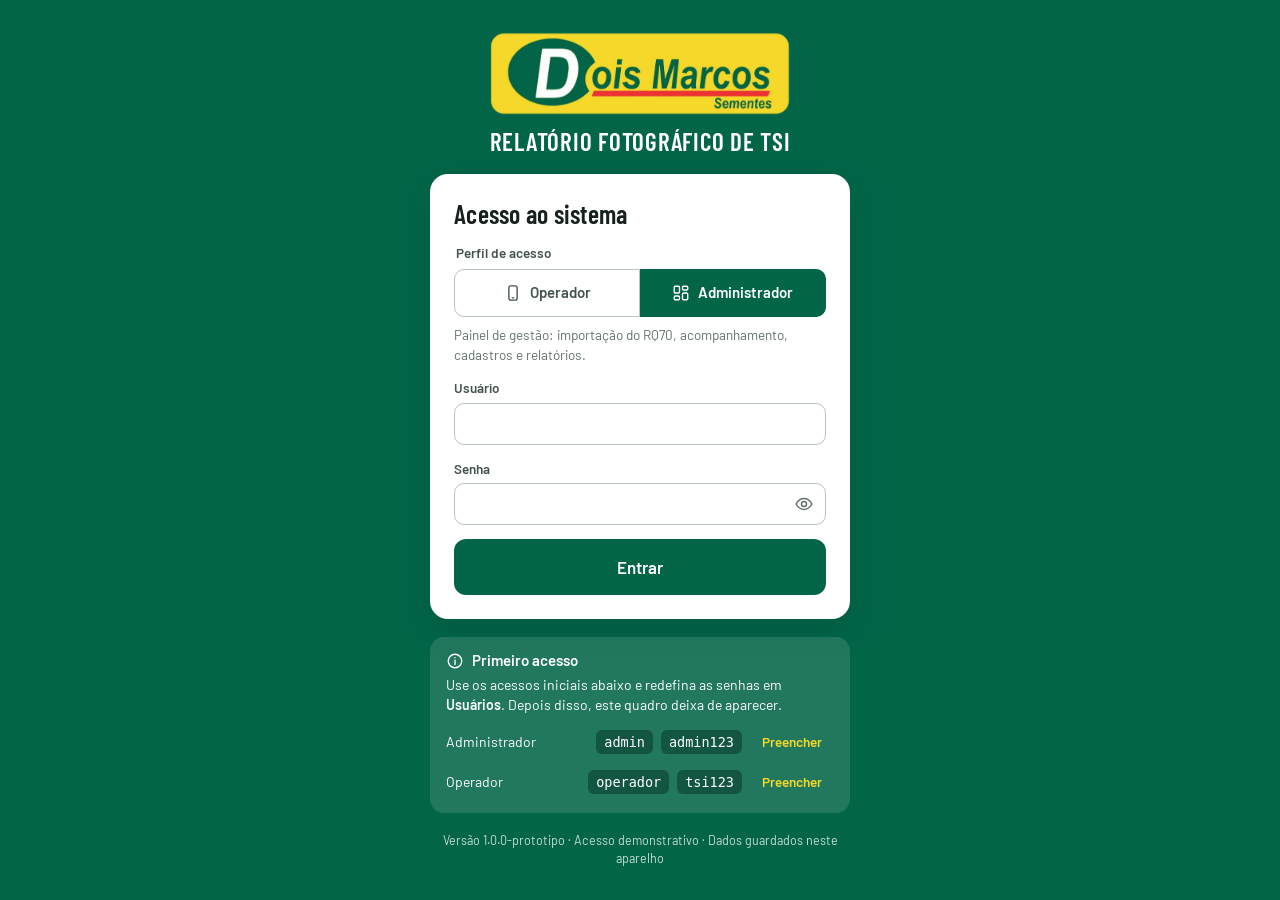
==== tsi-dois-marcos/index.html @ 7e311317 "Add files via upload" ====
<!DOCTYPE html>
<html lang="pt-BR">
<head>
  <meta charset="utf-8">
  <meta name="viewport" content="width=device-width, initial-scale=1, viewport-fit=cover">
  <title>TSI Dois Marcos</title>
  <meta name="description" content="Relatório fotográfico de Tratamento Industrial de Sementes (TSI) — Dois Marcos Sementes">
  <meta name="theme-color" content="#026548">
  <meta name="mobile-web-app-capable" content="yes">
  <meta name="apple-mobile-web-app-capable" content="yes">
  <meta name="apple-mobile-web-app-title" content="TSI Dois Marcos">
  <meta name="apple-mobile-web-app-status-bar-style" content="default">
  <meta name="format-detection" content="telephone=no">
  <link rel="manifest" href="manifest.webmanifest">
  <link rel="icon" type="image/png" sizes="48x48" href="assets/icones/favicon-48.png">
  <link rel="icon" type="image/png" sizes="192x192" href="assets/icones/icone-192.png">
  <link rel="apple-touch-icon" href="assets/icones/apple-touch-icon.png">
  <link rel="stylesheet" href="css/fontes.css">
  <link rel="stylesheet" href="css/estilos.css">
</head>
<body data-interface="acesso">
  <div id="app">
    <div class="abertura">
      <img src="assets/logo-dois-marcos.png" alt="Dois Marcos Sementes" width="751" height="208">
      <p>Abrindo o sistema…</p>
      <noscript><p>Este sistema precisa do JavaScript ativado no navegador.</p></noscript>
    </div>
  </div>

  <!-- Núcleo: configuração, utilitários, logomarca embutida e banco local -->
  <script defer src="js/core/config.js"></script>
  <script defer src="js/core/util.js"></script>
  <script defer src="js/core/recursos.js"></script>
  <script defer src="js/core/db.js"></script>
  <script defer src="js/core/repositorio.js"></script>

  <!-- Regras de negócio -->
  <script defer src="js/servicos/historico.js"></script>
  <script defer src="js/servicos/auth.js"></script>
  <script defer src="js/servicos/usuarios.js"></script>
  <script defer src="js/servicos/maquinas.js"></script>
  <script defer src="js/servicos/ordens.js"></script>
  <script defer src="js/servicos/sincronizacao.js"></script>
  <script defer src="js/servicos/registros.js"></script>
  <script defer src="js/servicos/importacao.js"></script>
  <script defer src="js/servicos/imagem.js"></script>
  <script defer src="js/servicos/arquivos.js"></script>
  <script defer src="js/servicos/pdf.js"></script>

  <!-- Interface -->
  <script defer src="js/ui/base.js"></script>
  <script defer src="js/ui/graficos.js"></script>
  <script defer src="js/ui/login.js"></script>
  <script defer src="js/ui/operador.js"></script>
  <script defer src="js/ui/adm/comum.js"></script>
  <script defer src="js/ui/adm/estrutura.js"></script>
  <script defer src="js/ui/adm/painel.js"></script>
  <script defer src="js/ui/adm/registros.js"></script>
  <script defer src="js/ui/adm/ordens.js"></script>
  <script defer src="js/ui/adm/importacao.js"></script>
  <script defer src="js/ui/adm/maquinas.js"></script>
  <script defer src="js/ui/adm/usuarios.js"></script>
  <script defer src="js/ui/adm/historico.js"></script>
  <script defer src="js/app.js"></script>

  <!-- SheetJS (vendor/xlsx.full.min.js) e jsPDF (vendor/jspdf.umd.min.js) são carregados
       sob demanda: ver BIBLIOTECAS em js/core/config.js -->
</body>
</html>
---- tsi-dois-marcos/css/fontes.css ----
/* Fontes locais (funcionam sem internet). Barlow e Barlow Condensed — licença SIL OFL 1.1,
   ver assets/fontes/OFL-Barlow.txt */
@font-face {
  font-family: "Barlow";
  font-style: normal;
  font-weight: 400;
  font-display: swap;
  src: url("../assets/fontes/barlow-latin-400-normal.woff2") format("woff2");
}
@font-face {
  font-family: "Barlow";
  font-style: normal;
  font-weight: 500;
  font-display: swap;
  src: url("../assets/fontes/barlow-latin-500-normal.woff2") format("woff2");
}
@font-face {
  font-family: "Barlow";
  font-style: normal;
  font-weight: 600;
  font-display: swap;
  src: url("../assets/fontes/barlow-latin-600-normal.woff2") format("woff2");
}
@font-face {
  font-family: "Barlow Condensed";
  font-style: normal;
  font-weight: 600;
  font-display: swap;
  src: url("../assets/fontes/barlow-condensed-latin-600-normal.woff2") format("woff2");
}
@font-face {
  font-family: "Barlow Condensed";
  font-style: normal;
  font-weight: 700;
  font-display: swap;
  src: url("../assets/fontes/barlow-condensed-latin-700-normal.woff2") format("woff2");
}
---- tsi-dois-marcos/css/estilos.css ----
/* ==========================================================================
   Relatório Fotográfico de TSI — Dois Marcos Sementes
   Layout: operador = coluna única com cabeçalho verde e barra de ação fixa no rodapé;
           administrador = menu lateral verde com a logomarca + área de trabalho clara.
   Tema único e claro (fundos brancos e neutros), com as cores institucionais.
   ========================================================================== */
:root {
  color-scheme: light;

  /* Verde institucional (amostrado da logomarca oficial) e derivados */
  --verde-950: #012e21;
  --verde-900: #01402e;
  --verde-800: #02513a;
  --verde-700: #026548;
  --verde-600: #0b7a59;
  --verde-500: #2a9472;
  --verde-200: #bfe0d3;
  --verde-100: #ddefe7;
  --verde-50: #eff7f3;

  /* Amarelo institucional */
  --amarelo-600: #e3c211;
  --amarelo-500: #f6d82a;
  --amarelo-200: #fbefa6;
  --amarelo-100: #fdf7d3;

  /* Neutros com leve viés para o verde da marca */
  --tinta: #17211d;
  --tinta-2: #44524c;
  --tinta-3: #63716b;
  --linha: #d9e0dc;
  --linha-forte: #b8c4be;
  --fundo: #f2f5f2;
  --superficie: #ffffff;
  --superficie-2: #f7f9f7;

  /* Cores de situação (separadas das cores da marca) */
  --ok: #17693f;
  --ok-fundo: #e2f3e9;
  --alerta: #8a5a00;
  --alerta-fundo: #fff3d1;
  --erro: #b42318;
  --erro-fundo: #fde8e6;
  --info: #1d5b85;
  --info-fundo: #e3eff8;
  --neutro: #4f5d57;
  --neutro-fundo: #e8edea;

  --grafico: var(--verde-600);
  --grafico-ativo: var(--verde-800);
  --foco: var(--verde-500);

  --raio-p: 6px;
  --raio: 10px;
  --raio-g: 14px;
  --sombra-1: 0 1px 2px rgba(1, 46, 33, 0.07), 0 1px 1px rgba(1, 46, 33, 0.04);
  --sombra-2: 0 12px 32px rgba(1, 46, 33, 0.18);

  --fonte-texto: "Barlow", "Segoe UI", Roboto, system-ui, -apple-system, "Helvetica Neue", Arial, sans-serif;
  --fonte-titulo: "Barlow Condensed", "Arial Narrow", "Roboto Condensed", "Segoe UI", Arial, sans-serif;

  --lado-e: max(16px, env(safe-area-inset-left, 0px));
  --lado-d: max(16px, env(safe-area-inset-right, 0px));

  padding-top: env(safe-area-inset-top, 0px);
  padding-bottom: env(safe-area-inset-bottom, 0px);
}

/* ---------- Base ---------- */
*, *::before, *::after { box-sizing: border-box; }
html { height: 100%; -webkit-text-size-adjust: 100%; text-size-adjust: 100%; }
body {
  margin: 0;
  min-height: 100%;
  display: flex;
  flex-direction: column;
  background: var(--fundo);
  color: var(--tinta);
  font: 400 16px/1.45 var(--fonte-texto);
  -webkit-font-smoothing: antialiased;
  -webkit-tap-highlight-color: transparent;
}
body[data-interface="acesso"] { background: var(--verde-700); }
body::before {   /* pinta a faixa da barra de status do celular com o verde do cabeçalho */
  content: "";
  position: fixed;
  inset: 0 0 auto;
  height: env(safe-area-inset-top, 0px);
  z-index: 10;
  background: var(--verde-700);
}
body.com-modal { overflow: hidden; }
#app { flex: 1 0 auto; display: flex; flex-direction: column; min-width: 0; }
#app > * { flex: 1 0 auto; min-width: 0; }

h1, h2, h3, p, ul, ol, dl, dd, figure, fieldset { margin: 0; padding: 0; }
ul, ol { list-style: none; }
fieldset { border: 0; min-width: 0; }
img { max-width: 100%; display: block; }
button, input, select, textarea { font: inherit; color: inherit; }
button { cursor: pointer; }
a { color: var(--verde-700); }
strong, b { font-weight: 600; }
s { color: var(--tinta-3); }
[hidden] { display: none !important; }

:focus-visible { outline: 3px solid var(--foco); outline-offset: 2px; }

.so-leitor {
  position: absolute !important;
  width: 1px; height: 1px;
  margin: -1px; padding: 0; border: 0;
  overflow: hidden;
  clip: rect(0 0 0 0);
  clip-path: inset(50%);
  white-space: nowrap;
}
.icone { flex: none; display: block; }
.texto-menor { font-size: 13.5px; color: var(--tinta-3); }
.nowrap { white-space: nowrap; }
.opcional { font-weight: 400; color: var(--tinta-3); text-transform: none; letter-spacing: 0; }
.secao-titulo {
  font: 600 13px/1.3 var(--fonte-texto);
  text-transform: uppercase;
  letter-spacing: 0.07em;
  color: var(--tinta-2);
  margin: 18px 0 10px;
}

/* ---------- Botões ---------- */
.btn {
  display: inline-flex;
  align-items: center;
  justify-content: center;
  gap: 8px;
  min-height: 42px;
  padding: 8px 16px;
  border: 1px solid transparent;
  border-radius: var(--raio);
  background: transparent;
  font-weight: 600;
  font-size: 15px;
  line-height: 1.2;
  text-align: center;
  text-decoration: none;
  transition: background-color 0.15s, border-color 0.15s, color 0.15s;
}
.btn:disabled { opacity: 0.5; cursor: not-allowed; }
.btn.ocupado { cursor: progress; }
.btn-primario { background: var(--verde-700); color: #fff; }
@media (hover: hover) { .btn-primario:hover:not(:disabled) { background: var(--verde-800); } }
.btn-secundario { background: var(--superficie); border-color: var(--linha-forte); color: var(--tinta); }
@media (hover: hover) { .btn-secundario:hover:not(:disabled) { background: var(--verde-50); border-color: var(--verde-500); } }
.btn-fantasma { color: var(--verde-700); }
@media (hover: hover) { .btn-fantasma:hover:not(:disabled) { background: var(--verde-100); } }
.btn-acento { background: var(--amarelo-500); color: var(--verde-950); letter-spacing: 0.02em; }
@media (hover: hover) { .btn-acento:hover:not(:disabled) { background: var(--amarelo-600); } }
.btn-perigo { background: var(--erro); color: #fff; }
@media (hover: hover) { .btn-perigo:hover:not(:disabled) { background: #8f1c13; } }
.btn-perigo-suave { background: var(--superficie); border-color: #e3aaa5; color: var(--erro); }
@media (hover: hover) { .btn-perigo-suave:hover:not(:disabled) { background: var(--erro-fundo); } }
.btn-g { min-height: 56px; padding: 12px 20px; font-size: 17px; border-radius: 12px; }
.btn-p { min-height: 34px; padding: 5px 11px; font-size: 13.5px; border-radius: 8px; gap: 6px; }
.btn-bloco { width: 100%; }
.btn-cresce { flex: 1 1 auto; }
.btn-icone {
  display: inline-flex;
  align-items: center;
  justify-content: center;
  width: 40px; height: 40px;
  flex: none;
  border: 0;
  border-radius: 10px;
  background: transparent;
  color: inherit;
}
@media (hover: hover) { .btn-icone:hover { background: rgba(2, 101, 72, 0.1); } }

/* ---------- Formulários ---------- */
.campo { display: flex; flex-direction: column; gap: 5px; min-width: 0; }
.campo > label, .segmentado > legend, .op-opcoes > legend {
  font-size: 13.5px;
  font-weight: 600;
  color: var(--tinta-2);
}
.campo input, .campo select, .campo textarea {
  width: 100%;
  min-height: 42px;
  padding: 8px 12px;
  border: 1px solid var(--linha-forte);
  border-radius: var(--raio);
  background: var(--superficie);
  color: var(--tinta);
}
.campo textarea { resize: vertical; min-height: 76px; line-height: 1.4; }
.campo input::placeholder, .campo textarea::placeholder { color: #8a9690; }
.campo input:focus, .campo select:focus, .campo textarea:focus {
  outline: 3px solid rgba(42, 148, 114, 0.35);
  outline-offset: 0;
  border-color: var(--verde-600);
}
.campo-ajuda { font-size: 13px; color: var(--tinta-3); }
.campo-senha { position: relative; }
.campo-senha input { padding-right: 48px; }
.campo-senha .btn-icone { position: absolute; right: 2px; top: 1px; color: var(--tinta-3); }
.form-erro {
  padding: 10px 12px;
  border-radius: var(--raio);
  background: var(--erro-fundo);
  color: var(--erro);
  font-size: 14.5px;
  font-weight: 500;
}
.formulario { display: flex; flex-direction: column; gap: 14px; }
.formulario-linha { display: grid; grid-template-columns: repeat(auto-fit, minmax(200px, 1fr)); gap: 14px; }
.marcador { display: inline-flex; align-items: center; gap: 8px; min-height: 42px; font-size: 14.5px; font-weight: 500; cursor: pointer; }
.marcador input, .col-marca input { width: 18px; height: 18px; accent-color: var(--verde-700); cursor: pointer; }

/* Escolha entre duas opções (perfil de acesso) */
.segmentado { display: grid; grid-template-columns: 1fr 1fr; gap: 0; }
.segmentado > legend { margin-bottom: 6px; }
.segmentado label { position: relative; cursor: pointer; }
.segmentado input { position: absolute; opacity: 0; inset: 0; cursor: pointer; }
.segmentado span {
  display: flex; align-items: center; justify-content: center; gap: 8px;
  min-height: 48px; padding: 8px 10px;
  border: 1px solid var(--linha-forte);
  background: var(--superficie);
  font-weight: 600; font-size: 15px; color: var(--tinta-2);
}
.segmentado label:first-of-type span { border-radius: var(--raio) 0 0 var(--raio); }
.segmentado label:last-of-type span { border-radius: 0 var(--raio) var(--raio) 0; border-left: 0; }
.segmentado input:checked + span { background: var(--verde-700); border-color: var(--verde-700); color: #fff; }
.segmentado input:focus-visible + span { outline: 3px solid var(--foco); outline-offset: 2px; }

/* Opção de lista (motivos, máquinas) */
.op-opcoes { display: flex; flex-direction: column; gap: 10px; }
.opcao { position: relative; cursor: pointer; }
.opcao input { position: absolute; opacity: 0; inset: 0; cursor: pointer; }
.opcao span {
  display: flex; align-items: center; gap: 12px;
  min-height: 52px; padding: 10px 46px 10px 16px;
  border: 2px solid var(--linha);
  border-radius: 12px;
  background: var(--superficie);
  font-weight: 500;
}
.opcao span::after {
  content: "";
  position: absolute; right: 16px; top: 50%;
  width: 20px; height: 20px; margin-top: -10px;
  border: 2px solid var(--linha-forte);
  border-radius: 50%;
  background: var(--superficie);
}
.opcao input:checked + span { border-color: var(--verde-700); background: var(--verde-50); font-weight: 600; }
.opcao input:checked + span::after { border-color: var(--verde-700); background: var(--verde-700); box-shadow: inset 0 0 0 4px #fff; }
.opcao input:focus-visible + span { outline: 3px solid var(--foco); outline-offset: 2px; }
.opcao-g span { min-height: 68px; font-size: 19px; font-weight: 600; }

/* ---------- Superfícies ---------- */
.cartao {
  background: var(--superficie);
  border: 1px solid var(--linha);
  border-radius: var(--raio-g);
  padding: 18px;
  box-shadow: var(--sombra-1);
  min-width: 0;
}
.cartao-tabela { padding: 0; overflow: hidden; }
.cartao h2 { font: 600 17px/1.3 var(--fonte-texto); }

.alerta {
  display: flex; align-items: flex-start; gap: 10px;
  padding: 12px 14px;
  border-radius: var(--raio);
  font-size: 14.5px;
  min-width: 0;
}
.alerta > .icone { margin-top: 1px; }
.alerta > div, .alerta > span { min-width: 0; overflow-wrap: anywhere; }
.alerta > div { display: flex; flex-direction: column; gap: 4px; flex: 1; }
.alerta-erro { background: var(--erro-fundo); color: #7a1a12; }
.alerta-alerta { background: var(--alerta-fundo); color: #5f3f00; }
.alerta-info { background: var(--info-fundo); color: #143f5c; }
.alerta-ok { background: var(--ok-fundo); color: #0f4a2c; }
.alerta-neutro { background: var(--neutro-fundo); color: var(--tinta); }

/* Selos de situação: ícone + texto */
.selo {
  display: inline-flex; align-items: center; gap: 5px;
  padding: 3px 10px 3px 7px;
  border-radius: 999px;
  font-size: 12.5px; font-weight: 600; line-height: 1.35;
  white-space: nowrap;
  background: var(--neutro-fundo); color: var(--neutro);
}
.selo-registrada, .selo-envio-sincronizado { background: var(--ok-fundo); color: var(--ok); }
.selo-pendente, .selo-envio-aguardando { background: var(--alerta-fundo); color: var(--alerta); }
.selo-cancelada, .selo-envio-falha { background: var(--erro-fundo); color: var(--erro); }
.selo-desconsiderada, .selo-neutro { background: var(--neutro-fundo); color: var(--neutro); }
.selo-info { background: var(--info-fundo); color: var(--info); }
.selos { display: flex; flex-wrap: wrap; gap: 6px; }

/* Lista rótulo / valor */
.dados { display: grid; grid-template-columns: minmax(0, 1fr); gap: 12px 18px; }
.dados > div { min-width: 0; }
.dados dt {
  font-size: 11.5px; font-weight: 600;
  text-transform: uppercase; letter-spacing: 0.07em;
  color: var(--tinta-3);
}
.dados dd { margin-top: 2px; font-weight: 500; overflow-wrap: anywhere; }
.dados-2col { grid-template-columns: repeat(2, minmax(0, 1fr)); }
.dados-3col { grid-template-columns: repeat(3, minmax(0, 1fr)); }
.dado-largo { grid-column: 1 / -1; }

.vazio {
  display: flex; flex-direction: column; align-items: center; gap: 8px;
  padding: 36px 20px;
  text-align: center;
  color: var(--tinta-2);
}
.vazio h3 { font: 600 17px/1.3 var(--fonte-texto); color: var(--tinta); }
.vazio p { max-width: 46ch; font-size: 14.5px; }
.vazio .btn { margin-top: 8px; }
.vazio-icone {
  display: flex; align-items: center; justify-content: center;
  width: 60px; height: 60px;
  border-radius: 50%;
  background: var(--verde-100); color: var(--verde-700);
}
.avatar {
  display: inline-flex; align-items: center; justify-content: center;
  width: 38px; height: 38px; flex: none;
  border-radius: 50%;
  background: var(--amarelo-500); color: var(--verde-950);
  font-weight: 600; font-size: 14px; letter-spacing: 0.02em;
}

/* ---------- Avisos, espera e janelas ---------- */
.avisos {
  position: fixed; z-index: 70;
  top: calc(12px + env(safe-area-inset-top, 0px));
  left: 50%; transform: translateX(-50%);
  width: min(460px, calc(100% - 32px));
  display: flex; flex-direction: column; gap: 8px;
  pointer-events: none;
}
.aviso {
  display: flex; align-items: flex-start; gap: 10px;
  padding: 12px 14px;
  border-radius: 12px;
  background: var(--tinta); color: #fff;
  font-size: 14.5px; font-weight: 500;
  box-shadow: var(--sombra-2);
  animation: aviso-entra 0.2s ease-out;
}
.aviso span { overflow-wrap: anywhere; min-width: 0; }
.aviso-ok { background: #0f5132; }
.aviso-erro { background: #8f1c13; }
.aviso-alerta { background: #6b4700; }
.aviso.saindo { opacity: 0; transition: opacity 0.25s; }
@keyframes aviso-entra { from { opacity: 0; transform: translateY(-8px); } to { opacity: 1; transform: none; } }

.espera {
  position: fixed; inset: 0; z-index: 80;
  display: flex; align-items: center; justify-content: center;
  padding: 24px;
  background: rgba(1, 46, 33, 0.55);
}
.espera-caixa {
  display: flex; align-items: center; gap: 14px;
  max-width: 420px;
  padding: 20px 24px;
  border-radius: var(--raio-g);
  background: var(--superficie);
  font-weight: 500;
  box-shadow: var(--sombra-2);
}
.girando {
  width: 26px; height: 26px; flex: none;
  border: 3px solid var(--verde-200);
  border-top-color: var(--verde-700);
  border-radius: 50%;
  animation: girar 0.8s linear infinite;
}
@keyframes girar { to { transform: rotate(360deg); } }

.modal-fundo {
  position: fixed; inset: 0; z-index: 50;
  display: flex; align-items: center; justify-content: center;
  padding: calc(16px + env(safe-area-inset-top, 0px)) 16px calc(16px + env(safe-area-inset-bottom, 0px));
  background: rgba(1, 46, 33, 0.55);
}
.modal {
  display: flex; flex-direction: column;
  width: 100%; max-height: 100%;
  border-radius: 16px;
  background: var(--superficie);
  box-shadow: var(--sombra-2);
  overflow: hidden;
}
.modal-p { max-width: 440px; }
.modal-m { max-width: 600px; }
.modal-g { max-width: 900px; }
.modal-xg { max-width: 1180px; }
.modal-topo {
  display: flex; align-items: center; justify-content: space-between; gap: 12px;
  padding: 14px 14px 10px 22px;
}
.modal-topo h2 { font: 600 24px/1.2 var(--fonte-titulo); letter-spacing: 0.01em; overflow-wrap: anywhere; min-width: 0; }
.modal-corpo { padding: 4px 22px 22px; overflow-y: auto; overscroll-behavior: contain; display: flex; flex-direction: column; gap: 14px; }
.modal-acoes {
  display: flex; flex-wrap: wrap; justify-content: flex-end; gap: 10px;
  padding: 14px 22px;
  border-top: 1px solid var(--linha);
  background: var(--superficie-2);
}
.confirmacao { display: flex; flex-direction: column; gap: 12px; }

/* ---------- Tabelas, abas, filtros e paginação ---------- */
.tabela-rolagem { overflow-x: auto; }
.tabela { width: 100%; border-collapse: collapse; font-size: 14.5px; }
.tabela th {
  padding: 11px 14px;
  text-align: left;
  font-size: 11.5px; font-weight: 600;
  text-transform: uppercase; letter-spacing: 0.07em;
  color: var(--tinta-3);
  background: var(--superficie-2);
  border-bottom: 1px solid var(--linha);
  white-space: nowrap;
}
.tabela td { padding: 11px 14px; border-bottom: 1px solid var(--linha); vertical-align: middle; }
.tabela tbody tr:last-child td { border-bottom: 0; }
.tabela .num { text-align: right; font-variant-numeric: tabular-nums; }
.tabela-compacta { font-size: 13.5px; }
.tabela-compacta th, .tabela-compacta td { padding: 8px 12px; }
.linha-clicavel { cursor: pointer; }
@media (hover: hover) { .linha-clicavel:hover td { background: var(--verde-50); } }
.linha-clicavel:focus-visible { outline-offset: -3px; }
.linha-apagada td { color: var(--tinta-3); }
.linha-apagada img { opacity: 0.55; }
.col-foto { width: 76px; }
.col-foto img { width: 56px; height: 56px; object-fit: cover; border-radius: 8px; background: var(--neutro-fundo); }
.col-marca { width: 44px; text-align: center; }
.acoes-linha { display: flex; flex-wrap: wrap; gap: 6px; }

.paginacao {
  display: flex; flex-wrap: wrap; align-items: center; justify-content: space-between; gap: 10px;
  padding: 12px 14px;
  border-top: 1px solid var(--linha);
  font-size: 13.5px; color: var(--tinta-2);
  font-variant-numeric: tabular-nums;
}
.paginacao-botoes { display: flex; align-items: center; gap: 10px; }

.abas { display: flex; flex-wrap: wrap; gap: 6px; }
.abas button {
  display: inline-flex; align-items: center; gap: 8px;
  min-height: 38px; padding: 6px 14px;
  border: 1px solid var(--linha-forte);
  border-radius: 999px;
  background: var(--superficie);
  font-weight: 600; font-size: 14px; color: var(--tinta-2);
}
.abas button span {
  padding: 1px 8px; border-radius: 999px;
  background: var(--neutro-fundo);
  font-size: 12.5px; font-variant-numeric: tabular-nums;
}
@media (hover: hover) { .abas button:hover { border-color: var(--verde-500); } }
.abas button.ativa { background: var(--verde-700); border-color: var(--verde-700); color: #fff; }
.abas button.ativa span { background: rgba(255, 255, 255, 0.2); color: #fff; }

.filtros { display: flex; flex-wrap: wrap; align-items: flex-end; gap: 12px; }
.filtros .campo { flex: 1 1 150px; max-width: 230px; }
.filtros .campo-largo { flex: 2 1 260px; max-width: 420px; }

.resumo-linha { display: grid; grid-template-columns: repeat(auto-fit, minmax(150px, 1fr)); gap: 10px; }
.resumo-linha > div {
  display: flex; flex-direction: column; gap: 2px;
  padding: 12px 14px;
  border: 1px solid var(--linha);
  border-radius: var(--raio);
  background: var(--superficie-2);
}
.resumo-linha span { font-size: 13px; color: var(--tinta-2); }
.resumo-linha strong { font-size: 24px; font-weight: 600; line-height: 1.2; }

.linha-tempo { display: flex; flex-direction: column; gap: 10px; }
.linha-tempo li { padding: 10px 12px; border: 1px solid var(--linha); border-radius: var(--raio); font-size: 14px; background: var(--superficie-2); }
.linha-tempo p { overflow-wrap: anywhere; margin-top: 3px; }
.lt-topo { display: flex; flex-wrap: wrap; justify-content: space-between; gap: 4px 12px; }
.lt-topo span { font-size: 13px; color: var(--tinta-3); }

.barra-selecao {
  display: flex; flex-wrap: wrap; align-items: center; gap: 10px;
  padding: 10px 14px;
  border-radius: var(--raio);
  background: var(--verde-100);
  font-size: 14.5px;
}
.barra-selecao-acoes { display: flex; flex-wrap: wrap; gap: 8px; margin-left: auto; }

/* ==========================================================================
   ACESSO
   ========================================================================== */
.login {
  display: flex; align-items: center; justify-content: center;
  padding-block: 32px;
  padding-left: var(--lado-e); padding-right: var(--lado-d);
  background: var(--verde-700);
}
.login-coluna { width: 100%; max-width: 420px; display: flex; flex-direction: column; gap: 18px; }
.login-marca { display: flex; flex-direction: column; align-items: center; gap: 12px; }
.login-logo { width: min(300px, 78%); height: auto; }
.login-sistema {
  font: 600 25px/1.15 var(--fonte-titulo);
  letter-spacing: 0.03em; text-transform: uppercase; text-align: center;
  color: #fff;
}
.login-cartao {
  display: flex; flex-direction: column; gap: 14px;
  padding: 24px;
  border-radius: 18px;
  background: var(--superficie);
  box-shadow: var(--sombra-2);
}
.login-cartao h1 { font: 600 26px/1.2 var(--fonte-titulo); letter-spacing: 0.01em; }
.login-dica { font-size: 13.5px; color: var(--tinta-3); margin-top: -6px; min-height: 2.9em; }
.login-demo {
  padding: 14px 16px;
  border-radius: 14px;
  background: rgba(255, 255, 255, 0.12);
  color: #fff;
  font-size: 14px;
}
.login-demo h2 { display: flex; align-items: center; gap: 8px; font: 600 15px/1.3 var(--fonte-texto); margin-bottom: 4px; }
.login-demo ul { display: flex; flex-direction: column; gap: 6px; margin-top: 10px; }
.login-demo li { display: flex; flex-wrap: wrap; align-items: center; gap: 4px 8px; }
.login-demo li > span { flex: 1 1 110px; }
.login-demo code {
  padding: 2px 8px; border-radius: 6px;
  background: rgba(1, 46, 33, 0.45);
  font: 500 13.5px/1.5 ui-monospace, "Cascadia Mono", Consolas, monospace;
}
.login-demo .btn { color: var(--amarelo-500); }
@media (hover: hover) { .login-demo .btn:hover { background: rgba(255, 255, 255, 0.14); } }
.login-rodape { text-align: center; font-size: 12.5px; color: rgba(255, 255, 255, 0.78); }
.login :focus-visible { outline-color: var(--amarelo-500); }
.login-cartao :focus-visible { outline-color: var(--foco); }

.abertura, .erro-fatal {
  display: flex; flex-direction: column; align-items: center; justify-content: center; gap: 14px;
  padding: 32px var(--lado-d) 32px var(--lado-e);
  text-align: center;
}
.abertura { background: var(--verde-700); color: #fff; }
.abertura img { width: min(280px, 70%); height: auto; }
.erro-fatal h1 { font: 600 26px/1.2 var(--fonte-titulo); max-width: 22ch; }
.erro-fatal p { max-width: 52ch; }

/* ==========================================================================
   APP DO OPERADOR (celular)
   ========================================================================== */
.op { display: flex; flex-direction: column; width: 100%; max-width: 640px; margin: 0 auto; background: var(--fundo); }
.op-topo {
  position: sticky; top: env(safe-area-inset-top, 0px); z-index: 20;
  background: var(--verde-700); color: #fff;
}
.op-topo-linha {
  display: flex; align-items: center; gap: 10px;
  min-height: 62px;
  padding-block: 8px;
  padding-left: var(--lado-e); padding-right: var(--lado-d);
}
.op-logo { width: 118px; height: auto; flex: none; }
.op-topo-espaco { width: 4px; }
.op-topo-botao { color: #fff; margin-left: -8px; width: 44px; height: 44px; }
@media (hover: hover) { .op-topo-botao:hover, .op-topo-usuario:hover { background: rgba(255, 255, 255, 0.14); } }
.op-topo-titulo { flex: 1; min-width: 0; display: flex; flex-direction: column; line-height: 1.2; }
.op-topo-titulo span { font-size: 12.5px; font-weight: 500; opacity: 0.85; letter-spacing: 0.03em; }
.op-topo-titulo strong { font: 600 22px/1.15 var(--fonte-titulo); letter-spacing: 0.02em; overflow-wrap: anywhere; }
.op-offline {
  display: inline-flex; align-items: center; gap: 5px;
  padding: 4px 9px; border-radius: 999px;
  background: var(--amarelo-500); color: var(--verde-950);
  font-size: 12px; font-weight: 600; white-space: nowrap;
}
.op-topo-usuario { display: inline-flex; padding: 3px; border: 0; border-radius: 50%; background: transparent; }
.op-topo :focus-visible { outline-color: var(--amarelo-500); }
.op-progresso { display: grid; grid-template-columns: repeat(5, 1fr); gap: 5px; padding: 0 var(--lado-d) 10px var(--lado-e); }
.op-progresso span { height: 5px; border-radius: 3px; background: rgba(255, 255, 255, 0.28); }
.op-progresso span.feita, .op-progresso span.atual { background: var(--amarelo-500); }

.op-conteudo {
  flex: 1;
  display: flex; flex-direction: column; gap: 14px;
  padding-block: 16px 24px;
  padding-left: var(--lado-e); padding-right: var(--lado-d);
  min-width: 0;
}
.op-barra {
  position: sticky; bottom: 0; z-index: 15;
  border-top: 1px solid var(--linha);
  background: rgba(255, 255, 255, 0.97);
  padding-block: 12px calc(12px + env(safe-area-inset-bottom, 0px));
  padding-left: var(--lado-e); padding-right: var(--lado-d);
}
.op-barra-interna { display: flex; gap: 10px; }

.op .cartao { display: flex; flex-direction: column; gap: 12px; }
.op-rotulo-g { display: block; font: 600 20px/1.2 var(--fonte-titulo); letter-spacing: 0.01em; color: var(--tinta); }
form > .op-rotulo-g { margin-bottom: 10px; }
.op-busca-linha { display: flex; flex-wrap: wrap; gap: 10px; }
.op-busca-linha input {
  flex: 1 1 180px; min-width: 0;
  min-height: 56px; padding: 8px 16px;
  border: 2px solid var(--linha-forte); border-radius: 12px;
  background: var(--superficie);
  font-size: 22px; font-weight: 600; font-variant-numeric: tabular-nums;
}
.op-busca-linha input::placeholder { font-size: 16px; font-weight: 400; color: #8a9690; }
.op-busca-linha input:focus { outline: 3px solid rgba(42, 148, 114, 0.35); border-color: var(--verde-600); }
.op-busca-linha .btn { flex: 1 1 150px; }
#op-resultado:empty { display: none; }
.op-bloqueio-dados { display: flex; gap: 12px; align-items: flex-start; margin: 6px 0; }
.op-bloqueio-dados img { width: 84px; height: 84px; object-fit: cover; border-radius: 10px; flex: none; }
.op-bloqueio-dados .dados { flex: 1; grid-template-columns: repeat(auto-fit, minmax(120px, 1fr)); }
.op-bloqueio .btn { align-self: flex-start; }

.op .op-rascunho { background: var(--amarelo-100); border-color: var(--amarelo-600); }
.op-rascunho h2 { display: flex; align-items: center; gap: 8px; }
.op-rascunho p { font-size: 14.5px; margin-top: 4px; }
.op-rascunho-acoes .btn { flex: 1 1 auto; }
.op-rascunho-acoes { display: flex; gap: 8px; }

.op-secao { display: flex; flex-direction: column; gap: 10px; }
.op-secao-topo { display: flex; align-items: center; justify-content: space-between; gap: 10px; min-height: 34px; }
.op-secao-topo h2 { font: 600 20px/1.2 var(--fonte-titulo); letter-spacing: 0.01em; }
.op-lista { display: flex; flex-direction: column; gap: 8px; }
.op-item {
  display: flex; align-items: center; gap: 12px;
  width: 100%; padding: 10px;
  border: 1px solid var(--linha); border-radius: var(--raio-g);
  background: var(--superficie);
  text-align: left;
  box-shadow: var(--sombra-1);
}
@media (hover: hover) { .op-item:hover { border-color: var(--verde-500); } }
.op-item img, .op-item-semfoto { width: 64px; height: 64px; flex: none; border-radius: 10px; object-fit: cover; background: var(--neutro-fundo); }
.op-item-semfoto { display: flex; align-items: center; justify-content: center; color: var(--tinta-3); }
.op-item-texto { flex: 1; min-width: 0; display: flex; flex-direction: column; gap: 1px; font-size: 13.5px; color: var(--tinta-2); }
.op-item-texto strong { font-size: 16.5px; color: var(--tinta); }
.op-item-texto span { overflow: hidden; text-overflow: ellipsis; white-space: nowrap; }
.op-item-texto .op-item-selo { margin-top: 4px; overflow: visible; }
.op-item-seta { flex: none; color: var(--tinta-3); }
.op-nota { display: flex; gap: 8px; font-size: 13px; color: var(--tinta-3); }
.op-nota .icone { margin-top: 2px; }
.op-ajuda { font-size: 14px; color: var(--tinta-2); }

.op-ordem-topo { display: flex; align-items: flex-start; justify-content: space-between; gap: 10px; padding-bottom: 14px; border-bottom: 1px solid var(--linha); }
.op-ordem-topo > div { display: flex; flex-direction: column; }
.op-ordem-topo span:first-child { font-size: 11.5px; font-weight: 600; text-transform: uppercase; letter-spacing: 0.07em; color: var(--tinta-3); }
.op-ordem-topo strong { font: 700 44px/1 var(--fonte-titulo); letter-spacing: 0.01em; color: var(--verde-800); }

.op .op-prevista { gap: 2px; background: var(--verde-50); border-color: var(--verde-200); }
.op-prevista > span:first-child { font-size: 13.5px; font-weight: 600; color: var(--tinta-2); }
.op-prevista strong { font: 700 40px/1.1 var(--fonte-titulo); color: var(--verde-800); }
.op-prevista small { font: 600 20px/1 var(--fonte-titulo); }
.op-contador { display: grid; grid-template-columns: 64px minmax(0, 1fr) 64px; gap: 10px; }
.op-contador input {
  width: 100%; min-height: 68px;
  border: 2px solid var(--linha-forte); border-radius: 12px;
  background: var(--superficie);
  text-align: center;
  font: 700 38px/1 var(--fonte-titulo); font-variant-numeric: tabular-nums;
}
.op-contador input:focus { outline: 3px solid rgba(42, 148, 114, 0.35); border-color: var(--verde-600); }
.op-contador-botao {
  display: flex; align-items: center; justify-content: center;
  min-height: 68px;
  border: 2px solid var(--linha-forte); border-radius: 12px;
  background: var(--superficie); color: var(--verde-800);
}
@media (hover: hover) { .op-contador-botao:hover { background: var(--verde-50); border-color: var(--verde-500); } }
.op .op-divergencia { background: var(--alerta-fundo); border-color: #e7c96a; }
.op-divergencia h2 { display: flex; align-items: center; gap: 8px; color: #5f3f00; }
.op-divergencia > p { font-size: 14.5px; color: #5f3f00; }
.op-maquinas legend { margin-bottom: 4px; }

.op .op-guia { gap: 14px; }
.op-guia h2 { font: 600 22px/1.2 var(--fonte-titulo); letter-spacing: 0.01em; text-align: center; }
.op-guia-desenho { width: min(240px, 70%); height: auto; align-self: center; }
.guia-bandeja { fill: #7d8a84; }
.guia-fundo { fill: #55625c; }
.guia-semente { fill: #2aa59b; stroke: #1b7c74; stroke-width: 0.8; }
.guia-mira { fill: none; stroke: var(--amarelo-600); stroke-width: 3; stroke-linecap: round; stroke-linejoin: round; }
.op-guia-lista { display: flex; flex-direction: column; gap: 8px; font-size: 15px; }
.op-guia-lista li { display: flex; gap: 8px; }
.op-guia-lista .icone { color: var(--ok); margin-top: 2px; }
.op .op-verificando { align-items: center; gap: 14px; padding: 44px 18px; font-weight: 500; }
.op-foto-grande { width: 100%; max-height: 62vh; object-fit: contain; border-radius: 12px; background: #20292550; }
.op-verificacao { display: flex; flex-direction: column; gap: 6px; font-size: 14.5px; }
.op-verificacao li { display: flex; align-items: flex-start; gap: 8px; }
.op-verificacao li .icone { margin-top: 1px; }
.op-verificacao .ok .icone { color: var(--ok); }
.op-verificacao .atencao { color: #6b4700; font-weight: 500; }
.op-verificacao .atencao .icone { color: var(--alerta); }
.op-acoes-foto { display: flex; flex-direction: column; gap: 10px; }
.op-extras { display: grid; grid-template-columns: repeat(auto-fill, minmax(96px, 1fr)); gap: 10px; }
.op-extras figure { position: relative; aspect-ratio: 1; }
.op-extras img { width: 100%; height: 100%; object-fit: cover; border-radius: 10px; }
.op-extra-remover { position: absolute; top: 4px; right: 4px; width: 32px; height: 32px; border-radius: 50%; background: rgba(23, 33, 29, 0.78); color: #fff; }
@media (hover: hover) { .op-extra-remover:hover { background: var(--erro); } }
.op-extra-nova {
  display: flex; flex-direction: column; align-items: center; justify-content: center; gap: 4px;
  aspect-ratio: 1;
  border: 2px dashed var(--linha-forte); border-radius: 10px;
  background: var(--superficie-2); color: var(--verde-700);
  font-size: 13px; font-weight: 600;
}
@media (hover: hover) { .op-extra-nova:hover { border-color: var(--verde-600); background: var(--verde-50); } }
.op-fotos-resumo { display: grid; grid-template-columns: repeat(auto-fill, minmax(104px, 1fr)); gap: 10px; }
.op-fotos-resumo img { width: 100%; aspect-ratio: 1; object-fit: cover; border-radius: 10px; }
.op-fotos-resumo figcaption { margin-top: 4px; font-size: 12.5px; color: var(--tinta-3); text-align: center; }

.op-sucesso { display: flex; flex-direction: column; align-items: center; gap: 12px; padding: 22px 0 8px; text-align: center; }
.op-sucesso-icone { display: flex; align-items: center; justify-content: center; width: 84px; height: 84px; border-radius: 50%; background: var(--ok-fundo); color: var(--ok); }
.op-sucesso h1 { font: 700 34px/1.1 var(--fonte-titulo); letter-spacing: 0.01em; }
.op-protocolo {
  display: flex; flex-direction: column; gap: 2px;
  width: 100%; padding: 14px;
  border: 1px solid var(--linha); border-radius: var(--raio-g);
  background: var(--superficie);
}
.op-protocolo span { font-size: 11.5px; font-weight: 600; text-transform: uppercase; letter-spacing: 0.07em; color: var(--tinta-3); }
.op-protocolo strong { font: 600 21px/1.25 var(--fonte-titulo); letter-spacing: 0.03em; overflow-wrap: anywhere; }
.op-sucesso-envio { display: flex; flex-wrap: wrap; align-items: center; justify-content: center; gap: 8px; }
.cartao > .op-sucesso-envio { justify-content: flex-start; }
.op-sucesso-acoes { display: flex; flex-direction: column; gap: 10px; width: 100%; margin-top: 8px; }
.op-menu { display: flex; flex-direction: column; gap: 10px; }

/* ==========================================================================
   PAINEL DO ADMINISTRADOR (desktop)
   ========================================================================== */
.adm { display: grid; grid-template-columns: 256px minmax(0, 1fr); align-items: start; }
.adm-menu {
  position: sticky; top: env(safe-area-inset-top, 0px);
  height: calc(100vh - env(safe-area-inset-top, 0px) - env(safe-area-inset-bottom, 0px));
  display: flex; flex-direction: column; gap: 18px;
  padding: 20px 14px 14px max(14px, env(safe-area-inset-left, 0px));
  background: var(--verde-700); color: #fff;
  overflow-y: auto;
}
.adm-marca { display: flex; flex-direction: column; gap: 10px; padding: 0 6px; }
.adm-marca img { width: 100%; max-width: 208px; height: auto; }
.adm-marca span { font: 600 15px/1.2 var(--fonte-titulo); letter-spacing: 0.08em; text-transform: uppercase; color: rgba(255, 255, 255, 0.88); }
.adm-nav { display: flex; flex-direction: column; gap: 3px; flex: 1; }
.adm-nav a {
  display: flex; align-items: center; gap: 12px;
  min-height: 44px; padding: 8px 12px;
  border-radius: 10px;
  color: rgba(255, 255, 255, 0.9);
  font-weight: 500; font-size: 15.5px; text-decoration: none;
}
@media (hover: hover) { .adm-nav a:hover { background: rgba(255, 255, 255, 0.1); color: #fff; } }
.adm-nav a.ativo { background: rgba(255, 255, 255, 0.16); color: #fff; font-weight: 600; }
.adm-nav a.ativo .icone { color: var(--amarelo-500); }
.adm-menu-rodape { display: flex; flex-direction: column; gap: 6px; }
.adm-menu-botao {
  display: flex; align-items: center; gap: 12px;
  width: 100%; padding: 9px 12px;
  border: 1px solid rgba(255, 255, 255, 0.22); border-radius: 10px;
  background: transparent; color: #fff;
  text-align: left;
}
@media (hover: hover) { .adm-menu-botao:hover { background: rgba(255, 255, 255, 0.1); } }
.adm-menu-botao span { display: flex; flex-direction: column; min-width: 0; line-height: 1.25; }
.adm-menu-botao strong { font-size: 14px; }
.adm-menu-botao small { font-size: 12px; color: rgba(255, 255, 255, 0.8); }
.adm-usuario { display: flex; align-items: center; gap: 10px; padding: 10px 4px 0 6px; margin-top: 6px; border-top: 1px solid rgba(255, 255, 255, 0.2); }
.adm-usuario-nome { flex: 1; min-width: 0; display: flex; flex-direction: column; line-height: 1.25; }
.adm-usuario-nome strong { font-size: 14px; overflow: hidden; text-overflow: ellipsis; white-space: nowrap; }
.adm-usuario-nome small { font-size: 12px; color: rgba(255, 255, 255, 0.8); }
@media (hover: hover) { .adm-usuario .btn-icone:hover, .adm-topo .btn-icone:hover { background: rgba(255, 255, 255, 0.14); } }
.adm-menu :focus-visible, .adm-topo :focus-visible { outline-color: var(--amarelo-500); }
.adm-fundo-menu, .adm-topo { display: none; }
.adm-principal { min-width: 0; }
.adm-conteudo {
  padding-block: 28px 56px;
  padding-left: max(32px, env(safe-area-inset-left, 0px));
  padding-right: max(32px, env(safe-area-inset-right, 0px));
  outline: none;
}
.pagina { display: flex; flex-direction: column; gap: 18px; max-width: 1360px; margin: 0 auto; min-width: 0; }
.pagina-topo { display: flex; flex-wrap: wrap; align-items: flex-end; justify-content: space-between; gap: 12px 20px; }
.pagina-topo h1 { font: 600 34px/1.1 var(--fonte-titulo); letter-spacing: 0.01em; text-wrap: balance; }
.pagina-topo p { margin-top: 4px; color: var(--tinta-2); font-size: 15px; }
.pagina-acoes { display: flex; flex-wrap: wrap; align-items: center; gap: 10px; }

.pilha { display: flex; flex-direction: column; gap: 14px; min-width: 0; }

/* Indicadores: 1 destaque (cobertura) + 4 contagens, sempre preenchendo as linhas */
.indicadores { display: grid; grid-template-columns: minmax(0, 1fr); gap: 14px; }
.indicador {
  display: flex; flex-direction: column; gap: 4px;
  padding: 16px 18px;
  border: 1px solid var(--linha); border-radius: var(--raio-g);
  background: var(--superficie);
  box-shadow: var(--sombra-1);
  min-width: 0;
}
.indicador-rotulo { font-size: 13.5px; font-weight: 600; color: var(--tinta-2); }
.indicador-valor { font-size: 32px; font-weight: 600; line-height: 1.15; letter-spacing: -0.01em; }
.indicador-nota { font-size: 13px; color: var(--tinta-3); }
a.indicador-nota { color: var(--verde-700); font-weight: 600; }
.indicador-destaque .indicador-valor { font-size: 52px; color: var(--verde-800); }
.medidor { height: 10px; border-radius: 5px; background: var(--verde-100); overflow: hidden; margin: 4px 0 6px; }
.medidor span { display: block; height: 100%; width: calc(100% * var(--p, 0)); min-width: 0; border-radius: 5px; background: var(--verde-600); }

/* Gráficos */
.graficos { display: grid; grid-template-columns: repeat(auto-fit, minmax(300px, 1fr)); gap: 14px; }
.grafico { display: flex; flex-direction: column; gap: 12px; }
.grafico header { display: flex; align-items: flex-start; justify-content: space-between; gap: 10px; }
.grafico header .btn-icone { margin: -6px -8px 0 0; color: var(--tinta-2); }
.grafico-area { min-width: 0; }
.grafico-vazio { padding: 26px 8px; text-align: center; font-size: 14px; color: var(--tinta-3); }
.grafico-tabela { max-height: 260px; overflow-y: auto; border: 1px solid var(--linha); border-radius: var(--raio); }
.barras { display: flex; flex-direction: column; gap: 2px; }
.barra { display: grid; grid-template-columns: minmax(84px, 34%) minmax(0, 1fr); align-items: center; gap: 10px; padding: 6px; border-radius: 8px; }
@media (hover: hover) { .barra:hover, .barra:focus-visible { background: var(--verde-50); } }
.barra-rotulo { font-size: 13.5px; font-weight: 500; overflow-wrap: anywhere; }
.barra-trilha { display: flex; align-items: center; gap: 8px; min-width: 0; }
.barra-marca { flex: none; height: 16px; width: calc((100% - 52px) * var(--p, 0)); min-width: 3px; border-radius: 0 4px 4px 0; background: var(--grafico); }
@media (hover: hover) { .barra:hover .barra-marca, .barra:focus-visible .barra-marca { background: var(--grafico-ativo); } }
.barra-valor { font-size: 13.5px; font-weight: 600; font-variant-numeric: tabular-nums; }
.colunas { display: block; max-width: 100%; height: auto; }
.colunas .grade { stroke: var(--linha); stroke-width: 1; }
.colunas .eixo { stroke: var(--linha-forte); stroke-width: 1; }
.colunas .tique { fill: var(--tinta-3); font: 11px var(--fonte-texto); font-variant-numeric: tabular-nums; }
.colunas .rotulo-valor { fill: var(--tinta); font: 600 12px var(--fonte-texto); }
.colunas .coluna { fill: var(--grafico); }
.colunas .coluna.ativa { fill: var(--grafico-ativo); }
.colunas .toque { fill: transparent; outline: none; }
.colunas .toque:focus-visible { stroke: var(--foco); stroke-width: 2; }
.grafico-dica {
  position: absolute; z-index: 90;
  display: flex; flex-direction: column; gap: 1px;
  max-width: 260px; padding: 7px 11px;
  border-radius: 8px;
  background: var(--tinta); color: #fff;
  font-size: 12.5px; line-height: 1.3;
  pointer-events: none;
  box-shadow: var(--sombra-2);
}
.grafico-dica strong { font-size: 14px; }
.grafico-dica span { color: rgba(255, 255, 255, 0.82); }

/* Registro fotográfico (janela) */
.registro { display: grid; grid-template-columns: minmax(0, 1.05fr) minmax(0, 1fr); gap: 22px; align-items: start; }
.registro-fotos { display: flex; flex-direction: column; gap: 8px; min-width: 0; }
.registro-foto { width: 100%; max-height: 62vh; object-fit: contain; border-radius: 12px; background: #e9eeea; }
.registro-miniaturas { display: flex; flex-wrap: wrap; gap: 8px; }
.registro-miniaturas button { width: 68px; height: 68px; padding: 0; border: 2px solid transparent; border-radius: 10px; background: none; overflow: hidden; }
.registro-miniaturas button.ativa { border-color: var(--verde-700); }
.registro-miniaturas img { width: 100%; height: 100%; object-fit: cover; }
.registro-info { display: flex; flex-direction: column; gap: 14px; min-width: 0; }
.registro-topo { display: flex; flex-wrap: wrap; align-items: flex-start; justify-content: space-between; gap: 10px; }
.registro-topo > div:first-child { display: flex; flex-direction: column; }
.registro-topo strong { font: 700 40px/1 var(--fonte-titulo); color: var(--verde-800); }
.registro-selos { display: flex; flex-wrap: wrap; gap: 6px; justify-content: flex-end; }
.registro-acoes { display: flex; flex-wrap: wrap; gap: 10px; }
.registro-info .secao-titulo { margin: 4px 0 -4px; }

.ordem-detalhe { display: flex; flex-direction: column; gap: 12px; }
.ordem-detalhe-topo { display: flex; flex-wrap: wrap; align-items: center; gap: 10px; }
.ordem-detalhe .secao-titulo { margin: 6px 0 -2px; }
.ordem-blocos { display: grid; grid-template-columns: repeat(auto-fit, minmax(240px, 1fr)); gap: 14px; }
.ordem-blocos > div { padding: 2px 14px 14px; border: 1px solid var(--linha); border-radius: var(--raio); background: var(--superficie-2); }
.ordem-blocos .secao-titulo { margin: 12px 0 10px; }
.ordem-blocos .dados { grid-template-columns: repeat(auto-fit, minmax(120px, 1fr)); }

/* Importação */
.imp-envio { display: grid; grid-template-columns: minmax(0, 1.3fr) minmax(0, 1fr); gap: 20px; align-items: center; }
.imp-solta {
  display: flex; flex-direction: column; align-items: center; gap: 10px;
  padding: 26px 18px;
  border: 2px dashed var(--linha-forte); border-radius: var(--raio-g);
  background: var(--superficie-2);
  text-align: center;
}
.imp-solta.sobre { border-color: var(--verde-600); background: var(--verde-50); }
.imp-solta-icone { display: flex; align-items: center; justify-content: center; width: 60px; height: 60px; border-radius: 50%; background: var(--verde-100); color: var(--verde-700); }
.imp-solta .texto-menor { max-width: 52ch; }
.imp-previa { display: flex; flex-direction: column; gap: 14px; }
.imp-previa-topo { display: flex; flex-wrap: wrap; align-items: flex-start; justify-content: space-between; gap: 12px; }
.imp-previa-topo h2 { font: 600 24px/1.2 var(--fonte-titulo); letter-spacing: 0.01em; }
.imp-mapa summary { cursor: pointer; font-weight: 600; font-size: 14.5px; color: var(--verde-700); padding: 4px 0; }
.imp-mapa[open] summary { margin-bottom: 8px; }
.imp-mapa .tabela-rolagem, .imp-previa > .tabela-rolagem, #planilha-tabela .tabela-rolagem { border: 1px solid var(--linha); border-radius: var(--raio); }
.imp-obs { min-width: 220px; font-size: 13px; }
.imp-obs span { display: block; }
.imp-historico .secao-titulo { margin-top: 6px; }

/* ==========================================================================
   Telas estreitas
   ========================================================================== */
@media (max-width: 959px) {
  .adm { display: block; }
  .adm-topo {
    display: flex; align-items: center; gap: 10px;
    position: sticky; top: env(safe-area-inset-top, 0px); z-index: 20;
    min-height: 56px;
    padding: 6px var(--lado-d) 6px max(8px, env(safe-area-inset-left, 0px));
    background: var(--verde-700); color: #fff;
  }
  .adm-topo strong { flex: 1; font: 600 22px/1.15 var(--fonte-titulo); letter-spacing: 0.02em; }
  .adm-topo img { width: 104px; height: auto; }
  .adm-menu {
    position: fixed; inset: 0 auto 0 0; z-index: 40;
    width: min(300px, 86vw); height: auto;
    padding-top: calc(20px + env(safe-area-inset-top, 0px));
    padding-bottom: calc(14px + env(safe-area-inset-bottom, 0px));
    transform: translateX(-102%);
    transition: transform 0.2s ease-out;
  }
  .adm.menu-aberto .adm-menu { transform: none; box-shadow: var(--sombra-2); }
  .adm.menu-aberto .adm-fundo-menu { display: block; position: fixed; inset: 0; z-index: 35; background: rgba(1, 46, 33, 0.5); }
  .adm-conteudo { padding-block: 18px 40px; padding-left: var(--lado-e); padding-right: var(--lado-d); }
  .pagina-topo h1 { font-size: 28px; }
  .registro { grid-template-columns: minmax(0, 1fr); }
  .imp-envio { grid-template-columns: minmax(0, 1fr); }
}
@media (min-width: 360px) {
  .indicadores { grid-template-columns: repeat(2, minmax(0, 1fr)); }
  .indicador-destaque { grid-column: 1 / -1; }
}
@media (min-width: 720px) {
  .grafico-grande { grid-column: 1 / -1; }
}
@media (min-width: 1000px) {
  .indicadores { grid-template-columns: repeat(4, minmax(0, 1fr)); }
}
@media (min-width: 1360px) {
  .indicadores { grid-template-columns: minmax(300px, 1.45fr) repeat(4, minmax(0, 1fr)); }
  .indicador-destaque { grid-column: auto; }
}
@media (min-width: 960px) {
  .avisos { top: auto; bottom: 24px; }
}
@media (max-width: 640px) {
  .modal-fundo { padding: calc(24px + env(safe-area-inset-top, 0px)) 0 0; align-items: flex-end; }
  .modal { border-radius: 18px 18px 0 0; }
  .modal-acoes { padding-bottom: calc(14px + env(safe-area-inset-bottom, 0px)); }
  .modal-acoes .btn { flex: 1 1 auto; }
  .dados-3col { grid-template-columns: repeat(2, minmax(0, 1fr)); }
  .filtros .campo, .filtros .campo-largo { max-width: none; }
  .barra-selecao-acoes { margin-left: 0; }
  .login-cartao { padding: 20px 18px; }
}
@media (max-width: 380px) {
  .dados-2col, .dados-3col { grid-template-columns: minmax(0, 1fr); }
  .op-ordem-topo strong { font-size: 38px; }
}
@media (prefers-reduced-motion: reduce) {
  *, *::before, *::after { animation-duration: 0.01ms !important; transition-duration: 0.01ms !important; }
  .girando { animation-duration: 1.6s !important; }
}
@media print {
  .adm-menu, .adm-topo, .op-barra, .avisos { display: none !important; }
}
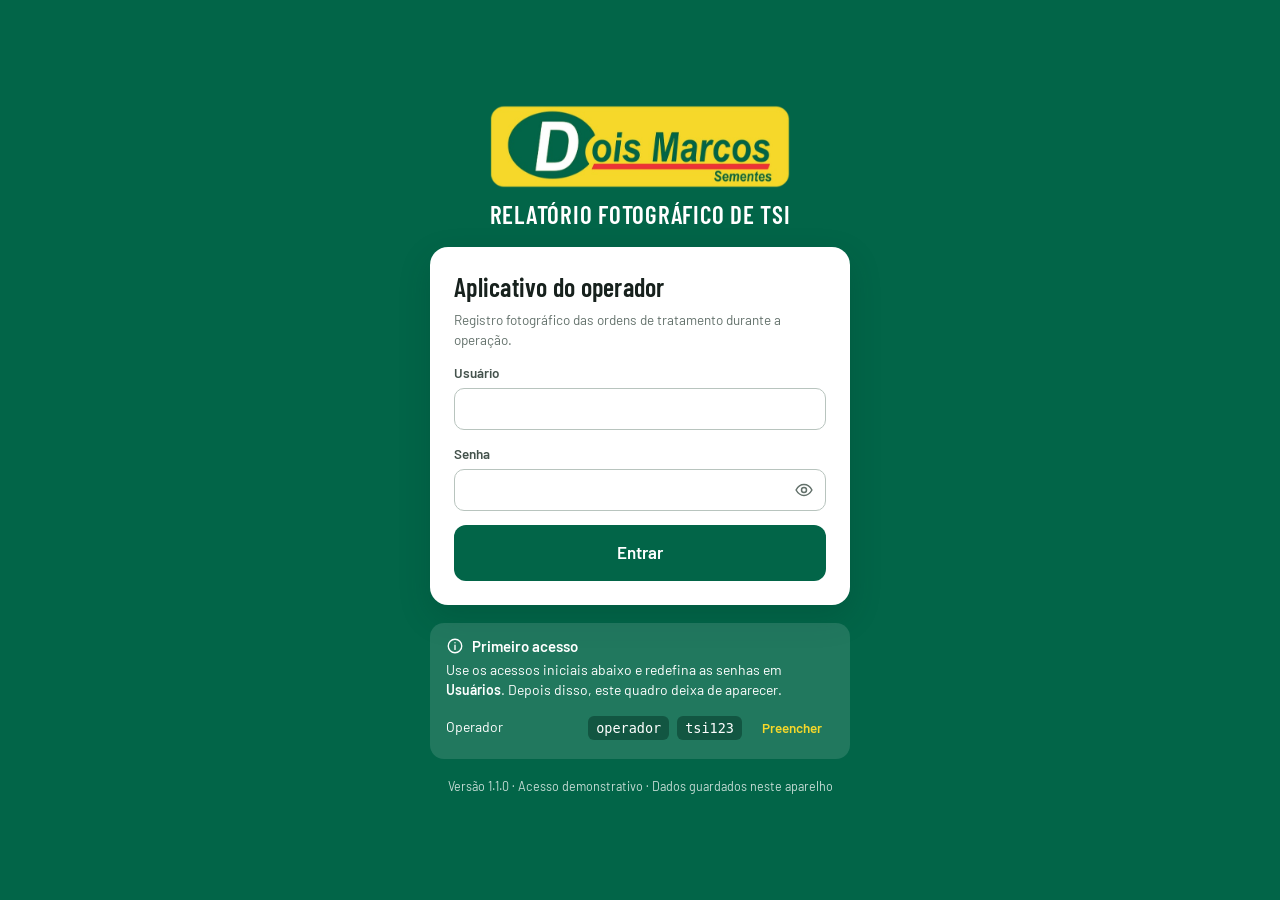
==== commit 008b45d0: "Add files via upload" ====
--- a/tsi-dois-marcos/index.html
+++ b/tsi-dois-marcos/index.html
@@ -18,7 +18,7 @@
   <link rel="stylesheet" href="css/fontes.css">
   <link rel="stylesheet" href="css/estilos.css">
 </head>
-<body data-interface="acesso">
+<body data-interface="acesso" data-entrada="app">
   <div id="app">
     <div class="abertura">
       <img src="assets/logo-dois-marcos.png" alt="Dois Marcos Sementes" width="751" height="208">
@@ -29,6 +29,7 @@
 
   <!-- Núcleo: configuração, utilitários, logomarca embutida e banco local -->
   <script defer src="js/core/config.js"></script>
+  <script defer src="js/core/servidor.js"></script>
   <script defer src="js/core/util.js"></script>
   <script defer src="js/core/recursos.js"></script>
   <script defer src="js/core/db.js"></script>
@@ -46,6 +47,10 @@
   <script defer src="js/servicos/imagem.js"></script>
   <script defer src="js/servicos/arquivos.js"></script>
   <script defer src="js/servicos/pdf.js"></script>
+
+  <!-- Servidor central (Supabase): ativo quando js/core/servidor.js está preenchido -->
+  <script defer src="vendor/supabase.js"></script>
+  <script defer src="js/servicos/nuvem.js"></script>
 
   <!-- Interface -->
   <script defer src="js/ui/base.js"></script>
--- a/tsi-dois-marcos/css/estilos.css
+++ b/tsi-dois-marcos/css/estilos.css
@@ -549,6 +549,7 @@
 .login-demo .btn { color: var(--amarelo-500); }
 @media (hover: hover) { .login-demo .btn:hover { background: rgba(255, 255, 255, 0.14); } }
 .login-rodape { text-align: center; font-size: 12.5px; color: rgba(255, 255, 255, 0.78); }
+.login-rodape a { color: #fff; font-size: 14px; font-weight: 600; }
 .login :focus-visible { outline-color: var(--amarelo-500); }
 .login-cartao :focus-visible { outline-color: var(--foco); }
 
